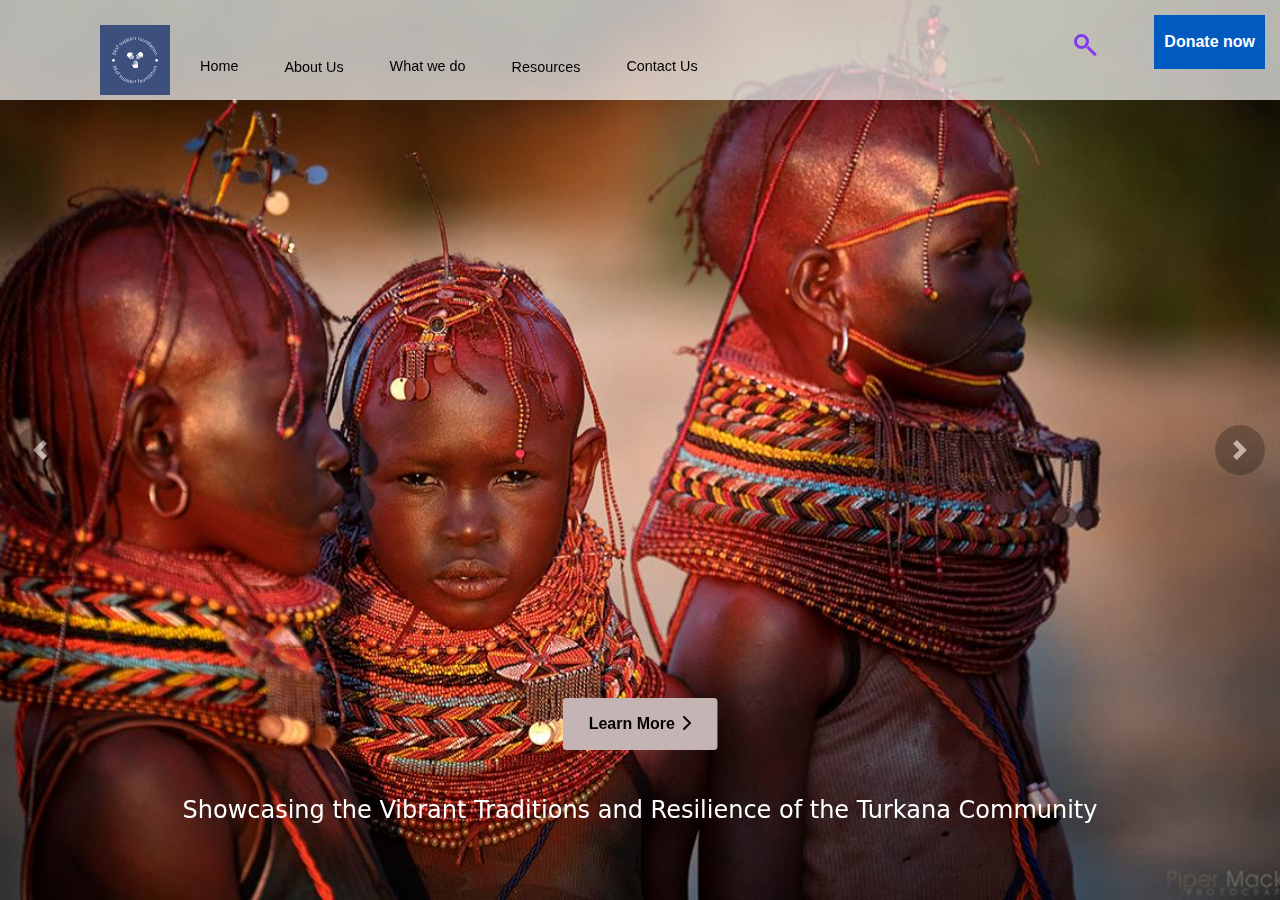
==== index.html @ 8c0dd08d "initial commit" ====
<!DOCTYPE html>
<html lang="en">
<head>
  <meta charset="UTF-8">
  <meta name="viewport" content="width=device-width, initial-scale=1.0">
  <title>Document</title>
  
  <script src="https://code.jquery.com/jquery-3.6.0.min.js"></script>
  <link rel="stylesheet" href="https://cdnjs.cloudflare.com/ajax/libs/font-awesome/6.0.0-beta3/css/all.min.css">
  <link rel="preconnect" href="https://fonts.googleapis.com">
  <link rel="preconnect" href="https://fonts.gstatic.com" crossorigin>
  <link href="https://fonts.googleapis.com/css2?family=Raleway:ital,wght@0,100..900;1,100..900&display=swap" rel="stylesheet">
  <link href="https://cdn.jsdelivr.net/npm/bootstrap@5.3.0/dist/css/bootstrap.min.css" rel="stylesheet">

  <link rel="stylesheet" href="https://maxcdn.bootstrapcdn.com/bootstrap/4.5.2/css/bootstrap.min.css">
  <link href="style.css" rel="stylesheet">
</head>
<body>
  <div class="page-wrapper"> 
     <nav class="navbar">   
      
        <img src="images/logo-color.svg" alt="Company Logo">
          
       <div class="menu-toggle" id="mobile-menu">
         <span class="bar"></span>
         <span class="bar"></span>
         <span class="bar"></span>  
       </div>
       <form class="search-form" >
        <div class="search">
          <div class="icon"></div>
          <div class="input">
            <input type="text" placeholder="Search..." id="mysearch">
          </div>
          <span class="clear" id="close-search">x</span>
        </div>
      </form>
       <div class="donate-button">
        <a href="#" class="donate-link">Donate now</a>
      </div>
      
       <ul class="nav">
         <li class="nav-item custom-margin"><a href="#">Home</a></li>
          <li class="nav-item dropdown">
            <a class="nav-link custom-toggle" href="#" id="dropdownMenuLink" role="button" data-toggle="dropdown" aria-haspopup="true" aria-expanded="false">
            About Us 
            </a>
            <i class="fa-solid fa-plus toggle-icon"></i>

           <div class="dropdown-menu" aria-labelledby="dropdownMenuLink">
             <a class="dropdown-item" href="#">History</a>
             <a class="dropdown-item" href="#">Who we are</a>
             <a class="dropdown-item" href="#">Our Team</a>
           </div>
         </li> 
         <li class="nav-item custom-margin"><a href="#">What we do</a></li>
       
         <li class="nav-item dropdown">
          <a class="nav-link custom-toggle " href="#" id="dropdownMenuLink" role="button" data-toggle="dropdown" aria-haspopup="true" aria-expanded="false">
          Resources
          </a>          
          <i class="fa-solid fa-plus toggle-icon"></i>

         <div class="dropdown-menu custom-dropdown-menu" aria-labelledby="dropdownMenuLink">
           <a class="dropdown-item" href="#">Reports</a>
         </div>
          </li>
        <li class="nav-item custom-margin"><a href="#">Contact Us </a></li>
       </ul>
       
      </nav>
     <section class="home-section">
      <div id="heroCarousel" class="carousel slide" data-bs-ride="carousel">
        <div class="carousel-inner">
          <div class="carousel-item active item1">
            <a href="#your-link" class="btn btn-primary custom-button ">Learn More<i class="fa-solid fa-chevron-right"></i></a>

            <div class="carousel-caption d-flex h-100 align-items-center justify-content-center">
              <div>
                <h1>Showcasing the Vibrant Traditions and Resilience of the Turkana Community</h1>
              </div>
            </div>
          </div>
          <div class="carousel-item item2" style="background-image: url('images/Kenya_Turkana_Maternal-Health_John-Rae_2017_87A3461.jpg');">
            <a href="#your-link" class="btn btn-primary custom-button ">Learn More <i class="fa-solid fa-chevron-right"></i></a>

            <div class="carousel-caption d-flex h-100 align-items-center justify-content-center">
              <div>
                <h1>Providing care and support to uplift mothers and children.</h1>
                
              </div>
            </div>
          </div>
          <div class="carousel-item item3" style="background-image: url('images/Namoruputh\ 1.jpg.jpg');">
            <a href="#your-link" class="btn btn-primary custom-button ">Learn more <i class="fa-solid fa-chevron-right"></i></a>

            <div class="carousel-caption d-flex h-100 align-items-center justify-content-center">
              <div>
                <h1>Empowering young girls to reach their full potential through education and support.</h1>
                
              </div>
            </div>
          </div>
          <div class="carousel-item item4">
            <div class="carousel-caption  custom-caption">
                <h1>Embracing Unity: Spreading Love to Marginalized Communities</h1>
                <p>Discover the challenges faced by the Turkana community,<br> a nomadic people living in the harsh desert of northern Kenya. Learn how you can contribute to their well-being through our platform. By supporting our initiatives, you're helping to build a brighter future for marginalized communities. Join us in spreading love and hope.</p>
                <div class="caption-buttons">
                  <a href="#your-link" class="btn btn-primary custom-button1 ">Our Organization <i class="fa-solid fa-chevron-right"></i></a>
                 
                  <a href="#your-link" class="btn btn-primary custom-button2 ">Learn More<i class="fa-solid fa-chevron-right"></i></a>


                </div>            
              </div>
          </div>
          <!-- Add more carousel items as needed -->
        </div>
        
        <!-- Optional: Carousel controls -->
        <button class="carousel-control-prev" type="button" data-bs-target="#heroCarousel" data-bs-slide="prev">
          <span class="carousel-control-prev-icon" aria-hidden="true"></span>
          <span class="visually-hidden">Previous</span>
        </button>
        <button class="carousel-control-next" type="button" data-bs-target="#heroCarousel" data-bs-slide="next">
          <span class="carousel-control-next-icon" aria-hidden="true"></span>
          <span class="visually-hidden">Next</span>
        </button>
      </div>
      
       </section>
     <section class="features">
       
     </section>
   </div>
   <script src="script.js"></script>
   <script src="https://code.jquery.com/jquery-3.5.1.slim.min.js"></script>
<script src="https://cdn.jsdelivr.net/npm/@popperjs/core@2.10.2/dist/umd/popper.min.js"></script>
<script src="https://maxcdn.bootstrapcdn.com/bootstrap/4.5.2/js/bootstrap.min.js"></script>
<script src="https://cdn.jsdelivr.net/npm/bootstrap@5.3.0/dist/js/bootstrap.bundle.min.js"></script>


</body>
</html>
---- style.css ----
* {
    margin: 0;
    padding: 0;
    box-sizing: border-box;
    font-family: 'Lato', 'Arial', sans-serif;
  }
  body{
    background-color: #a2a1a1;
    overflow: hidden;
  }
  
  /* HEADINGS */
  
  
  
  
  /* BASIC SETUP */
  
  .page-wrapper {
    width: 100%;
    height: auto;
  }
  /*
  .nav-wrapper {
    width: 100%;
    position: fixed; 
    position: sticky;
    top: 0;
    z-index: 1000;
    box-shadow: 0 2px 5px rgba(0, 0, 0, 0.1); 
    background-color: rgb(190, 7, 7);
  }
*/

  
  
  .navbar {
    display: flex;
  align-items: center;
  justify-content: space-between; /* Space out items within the navbar */
  padding: 25px 20px; /* Add padding around the navbar */
  background-color: rgba(255, 255, 255, 0.692);
  position: fixed;
  top: 0;
  left: 0;
  width: 100%;
  height: 100px;
  z-index: 1000;/* Include padding in height calculation */
  }

  .navbar img {
    height: 90px;
    width: auto;
    margin-right: 15px;
    margin-left: 80px;
    padding-bottom: 20px;
  }
  .navbar img:hover {
    cursor: pointer;
  }
  
.navbar ul {
    list-style: none;
    display: flex; /* Horizontal alignment for navigation items */
  margin: 0;
  padding: 0;
  flex: 1; /* Take up remaining space */
  justify-content: flex-start; 
    
 }
 .nav-item {
  padding: 15px;
}
  .nav-item a {
    color: #000;
    font-size: 0.9rem;
    font-weight: 400;
    text-decoration: none;
    transition: color 0.3s ease-out;
    font-family: "Ubuntu", sans-serif;
    font-weight: 500;
    font-style: normal;
  }
  .dropdown {
    padding-top: 10px;
  }
  
  
  .donate-button {
    position: fixed;
  }
  .donate-button, .donate-link {
    display: inline-block;
    cursor: pointer;
    color: #ffffff;
    text-decoration: none; 
    padding: 15px 10px;
    background-color: #005ac0;
    font-weight: bold;
    transition: background-color 0.3s ease;
    position: fixed; /* Use fixed to keep it in view */
    top: 15px; /* Adjust top as needed */
    right: 15px; /* Position the button to the left of the menu toggle */
    z-index: 1001;
  }
  .donate-button:hover {
    cursor: pointer;
  }
  .donate-link:hover {
    background-color: #003789; 
    cursor: pointer;
    color: #ffffff;
    text-decoration: none;
  }
 
   
  /* SEARCH FUNCTION */
  
  .search-form {
    position: fixed;
    top: 15px;
    right: 150px;
    z-index: 1001;
    display: flex;
    align-items: center;
    transition: right 0.5s ease, width 0.5s ease, background-color 0.5s ease; /* Add transition for smooth effect */

  }
  .search {
    width: 60px;
    height: 50px;
    transform: 0.5s;
    background-color: rgba(255, 255, 255, 0) !important; 
    overflow: hidden;
    position: relative;
    border-radius: 5px;
    box-shadow: 0 0 0 0 5px #7532d4;
    transition: width 0.5s ease, background-color 0.5s ease, height 0.5s ease, right 0.5s ease; /* Add transitions */

  }
  
  .search.active {
    width: 400px;
    right: 200px;
    top: 92px;
    background-color: rgb(59, 7, 7) !important; 
    border: 1px solid #010102;
    height: 60px;
  }
  
  .search .icon {
    top: 10px;
    left: 0;
    width: 30px;
    height: 40px;
    display: flex;
    z-index: 1000;
    cursor: pointer;
    position: absolute;
    background-color: rgba(255, 255, 255, 0) !important; 
    border-radius: 60px;
    align-items: center;
    justify-content: center;
    
  }
  
  .search .icon:before {
    content: "";
    width: 15px;
    height: 15px;
    position: absolute;
    border-radius: 50%;
    border: 3px solid #8338ec;
    transform: translate(-4px, -4px);
  }
  
  .search .icon:after {
    content: "";
    width: 3px;
    height: 12px;
    position: absolute;
    background: #8338ec;
    transform: translate(6px, 6px) rotate(315deg);
  }
  
  .search .input #mysearch {
    left: 60px;
    width: 100px;
    height: 60px;
    display: flex;
    position: relative;
    align-items: center;
    justify-content: center;
    background-color: rgb(59, 7, 7);
    color: #fdfdfd;
    

  }
  
  .search .input input {
    top: 0;
    width: 100%;
    height: 100%;
    border: none;
    outline: none;
    font-size: 15px;
    padding: 10px 0;
    position: absolute;
  }
  
  .clear {
    top: -60%;
    left: 340px;
    width: 60px;
    height: 60px;
    display: flex;
    color: #a00000;
    cursor: pointer;
    position: relative;
    align-items: center;
    justify-content: center;
    transform: translateY(-50%);
    font-size: 25px;
  }
  
  .dropdown-menu {
    display: block;
    position: absolute;
    top: 100%;
    left: 0;
    margin-top: 0.125rem;
    padding: 0.5rem 0;
    border: 0.5px solid rgba(55, 59, 79, 0.486);
    border-radius: 0.1rem;
    box-shadow: 0 0.125rem 0.25rem rgba(0, 0, 0, 0.075);
    z-index: 1000;
    background-color: rgba(255, 255, 255, 0.927); /* Adjust color and opacity as needed */
    opacity: 0;
    transform: scaleY(0); 
    transform-origin: top; 
    transition: opacity 0.3s ease, transform 0.3s ease;
  }
  
  .nav-item:hover .dropdown-menu {
    opacity: 1; /* Fully visible */
    transform: scaleY(1); /* Scale to full size */
  }
  



  /* Show the dropdown menu when hovering over the dropdown button */
  .dropdown:hover .dropdown-menu {
    display: block;
    
  }
  
  /* Optional: Style the dropdown menu items */
  
  
  /* Optional: Change the background color of items on hover */
  .dropdown-menu .dropdown-item:hover {
    color: #0763cd;
  }
  .navbar .nav-item .dropdown-toggle::after {
    content: none; /* Removes the arrow icon */
    display: none; /* Ensures the icon does not take up any space */
}
  
  /* MOBILE MENU & ANIMATION */
  
  .menu-toggle .bar{
    width: 25px;
    height: 3px;
    background-color: #110f0f;
    margin: 5px auto;
    -webkit-transition: all 0.3s ease-in-out;
    -o-transition: all 0.3s ease-in-out;
    transition: all 0.3s ease-in-out;
  }
  
  .menu-toggle {
    justify-self: end;
    margin-right: 25px;
    display: none;
  }
  
  .menu-toggle:hover{
    cursor: pointer;
  }


.mobile-nav {
  max-height: 1000px; /* Adjust according to your content's height */
}
  
  #mobile-menu.is-active .bar:nth-child(2){
    opacity: 0;
  }
  
  #mobile-menu.is-active .bar:nth-child(1){
    -webkit-transform: translateY(8px) rotate(45deg);
    -ms-transform: translateY(8px) rotate(45deg);
    -o-transform: translateY(8px) rotate(45deg);
    transform: translateY(8px) rotate(45deg);
  }
  
  #mobile-menu.is-active .bar:nth-child(3){
    -webkit-transform: translateY(-8px) rotate(-45deg);
    -ms-transform: translateY(-8px) rotate(-45deg);
    -o-transform: translateY(-8px) rotate(-45deg);
    transform: translateY(-8px) rotate(-45deg);
  }
  
/*home section */
.home-section {
  /* Ensure relative positioning for the background */
  height: 100vh; /* Full viewport height */
  background-size: cover; /* Cover the entire section */
  background-position: center; /* Center the background image */
  background-repeat: no-repeat; /* Prevent repeating the image */
  z-index: 0; 
}
  .carousel-item {
    height: 100vh; /* Full viewport height for each slide */
    background-size: cover;
    background-position: center;
    background-repeat: no-repeat;
    transition:  background-image 0s ease-in-out, opacity 0.5s ease-in-out; /* Change transition time and effect */
    opacity: 0;
  }
  .item1 {
    background-image: url('images/children.jpg');
  }
  .item2 {
    background-image: url('images/kenya-2018-classroom.jpg');
  }
  
  .item3 {
    background-image: url('images/Kenya_school_feeding.jpg');
  }
  .item4 {
    background-image: url('images/Kenya_school_feeding.jpg');
  }
  .carousel-item.active {
    opacity: 1;
    transition:  background-image 0s ease-in-out,opacity 0.2s ease-in-out;
  }
  .carousel-item-next, .carousel-item-prev, .carousel-item.active {
    display: block; /* Ensure slides are displayed during transitions */
  }
  .carousel-inner {
    transition: none; /* Disable transition on the inner container to prevent background flashes */
  }
  .carousel-caption {
    position: absolute;
    top:90%; /* Adjust this value to move the caption vertically */
    left:50%; /* Center horizontally */
    transform: translate(-50%, -50%); /* Center vertically using transform */
    z-index: 5; /* Ensure it appears above other elements */
    display: flex;
    justify-content: center;
    align-items: center;
    text-align: center;
    color: #fff; /* Ensure the text is readable */
    padding: 0 1rem; /* Add padding for better spacing */
    max-width: 100%; 
    width: 100%; /* Full width of its container */
  box-sizing: border-box;/* Limit width to prevent overflow */
  }
  .carousel-caption h1 {
    font-size: 1.5rem; /* Adjust font size as needed */
    font-family: "Moderustic", system-ui;
    font-optical-sizing: auto;
    font-weight: 300;
    font-style: normal; /* Make the text bold */
    margin: 0; /* Remove default margin */
    padding: 0 1rem; /* Add padding to prevent text from touching the edges */
    line-height: 1.2; /* Adjust line height for readability */
  }
  .custom-button {
    position: absolute;
    bottom: 150px; /* Adjust the distance from the bottom */
    left: 50%; /* Center horizontally */
    transform: translateX(-50%); /* Center the button */
    padding: 0.75rem 1.5rem; /* Adjust padding for better button size */
    font-size: 1rem; /* Adjust font size if needed */
    font-weight: bold; /* Make the text bold */
    border-radius: 0.25rem; /* Rounded corners for the button */
    background-color: #c5b4b4; /* Primary color of the button */
    color: #000000; /* Text color */
    border: 2px solid transparent; /* Remove border */
    text-align: center; /* Center align text inside the button */
    transition: border-color 0.3s ease, background-color 0.3s ease;
    z-index: 10;/* Smooth transition effects */
  }
  
  .custom-button:hover {
    cursor: pointer ;
    border-color: #070e15;
  background-color: #d4d4d4c3;/* Darker shade for hover effect */
   /* Slightly enlarge the button on hover */
  }
  
  .custom-button i {
    margin-left: 0.4rem; /* Space between text and icon */
    font-size: 1rem; /* Adjust icon size */
  }
  
  /* Carousel Controls */
  .carousel-control-prev, .carousel-control-next {
    position: absolute;
    top: 50%;
    transform: translateY(-50%);
    width: 50px;
    height: 50px;
    background-color: rgba(0, 0, 0, 0.5);
    border-radius: 50%;
    z-index: 10; 
    
  }
  
  .carousel-control-prev {
    left: 15px;
  }
  
  .carousel-control-next {
    right: 15px;
  }
  
  /* Control Icons */
  .carousel-control-prev-icon, .carousel-control-next-icon {
    width: 20px;
    height: 20px;
    background-size: 100%, 100%;
  }

  .carousel-item.item4 {
    background-color: #ffffff; /* Set the background color to white */
    background-image: none; /* Remove any background image */
    background-size: cover; /* Ensure the background covers the entire item */
    background-position: center; /* Center the background */
    background-repeat: no-repeat; 
    height: 100vh; /* Ensure it takes up the full viewport height */
    position: relative;
  /* Prevent repeating the background image */
  }
  .custom-caption {
    position: absolute; /* Absolute positioning to place it at the top */
    top: 350px; /* Align the caption at the top */
    left: 600px; /* Stretch across the full width */
    width: 100%; /* Ensure it takes up the full width of the carousel item */
    height: 100%; /* Ensure it takes up the full height of the carousel item */
    display: flex;
    flex-direction: column;
    justify-content: flex-start; 
    text-align: left;/* Align the content to the top */
     /* Center text */
    padding: 20px; /* Optional padding */
    box-sizing: border-box;//* Optional: Add padding to the top if needed */
}

.custom-caption h1 {
    font-size: 40px;
    color: #000000; /* Adjust the color as needed */
      /* Adjust text color to ensure good contrast */
    
    margin: 0; /* Remove default margin */
    /* Optional: Adjust the position within the caption */
    padding: 0 100px; 
    padding-right: 300px;/* Add horizontal padding */
    /* Adjust the margin-top or margin-bottom as needed */
    margin-top: 35px; 
    font-family: "Arapey", serif;
  font-weight: 600;
  font-style: normal;
}
.custom-caption p {
  font-size: 15px;
  color: #000000; /* Adjust the color as needed */
    /* Adjust text color to ensure good contrast */
  margin: 0; /* Remove default margin */
  /* Optional: Adjust the position within the caption */
  padding: 0 100px; 
  padding-right: 300px;/* Add horizontal padding */
  /* Adjust the margin-top or margin-bottom as needed */
  margin-top: 30px; 
  font-family: "Alegreya Sans", sans-serif;
  font-weight: 400;
  font-style: normal;
}
.caption-buttons {
  position: absolute;
  top: 70%; /* Center vertically */
  left: 100px; /* Align to the leftmost side */
  transform: translateY(-50%); /* Center vertically relative to the container */
  display: flex; /* Display the buttons horizontally */
  justify-content: flex-start; /* Align buttons to the left */
  padding: 40px; /* Space between buttons */
}

.custom-button1 {
  background-color: #787d78; /* First button color */
  color: #fff;
  padding: 10px 20px;
  border: none;
  border-radius: 4px;
  margin-right: 20px; /* Space between buttons */
  text-decoration: none;
}

.custom-button2 {
  background-color: #2b2c2b; /* Second button color */
  color: #fff;
  padding: 10px 20px;
  border: none;
  border-radius: 4px;
  text-decoration: none;
}

.custom-button1:hover,
.custom-button2:hover {
  transform: scale(1.05); /* Enlarge on hover */
  cursor: pointer;
  background-color: #000000;
}

  /* KEYFRAME ANIMATIONS */
  
  @-webkit-keyframes gradbar {
      0% {
          background-position: 0% 50%
      }
      50% {
          background-position: 100% 50%
      }
      100% {
          background-position: 0% 50%
      }
  }
  
  @-moz-keyframes gradbar {
      0% {
          background-position: 0% 50%
      }
      50% {
          background-position: 100% 50%
      }
      100% {
          background-position: 0% 50%
      }
  }
  
  @keyframes gradbar {
      0% {
          background-position: 0% 50%
      }
      50% {
          background-position: 100% 50%
      }
      100% {
          background-position: 0% 50%
      }
  }
 
  /* Media Queries */
  
    /* Mobile Devices - Phones/Tablets */
  
  @media only screen and (max-width: 1000px) { 
    .navbar {
      padding: 30px 20px;
      height: 80px;
    }
    .nav-item {
      position: relative; /* Ensure that dropdown-menu is positioned relative to this item */
  }
    .nav{
        position: relative;
        display: flex;
        flex-direction: column;
        list-style: none;
        top: 0;
        right: 0;
        width: 100%;
        height: 100%;
        background-color: #7e171723;
        transform: translateX(100%); /* Initially off-screen to the right */
        transition: transform 0.3s ease; /* Smooth transition effect */
        overflow: hidden;
      }
      .navbar img {
                width: auto;
          height: 60px;
          width: auto;
          margin-right: 10px;
          margin-left: 0px;
          padding-bottom: 0px;
          padding-top: 0px;
          position: fixed;
      }
    .nav.mobile-nav {
        transform: translateX(0); 
        transition: transform 0.6s ease;/* Slides into view */
      }
    .navbar ul {
        display: flex;
        flex-direction: column;
        position: absolute; /* Absolute positioning within the nav */
        top: 80px; /* Align to the top of the nav */
        width: 40%; /* Full width of the nav container */
        height: 100vh; /* Full height of the nav container */
        background-color:  rgb(39, 40, 34);
        padding: 20px 0; /* Adjust padding to fit content */
        box-sizing: border-box; /* Include padding in height calculation */
        text-align: left;   
    }
    
    .navbar li {
      padding: 10x;
      border-bottom: 1px solid #372f2f;
    }
    
    .navbar li:first-child {
      margin-top: 0px;
    }
    
    .navbar li a {
      font-size: 13px;
      color: #fdfdfd;
      font-family: "Moderustic", sans-serif;
      font-optical-sizing: auto;
      font-weight: 100;
      font-style: normal;
    }
    .nav-item a {
      display: block;
      margin-left: 0px;
    }
    .menu-toggle {
    position: fixed;
    top: 20px; /* Adjust as needed */
    right: 10px; /* Position at the top right */
    z-index: 1001;
    display: block;
   }  
   
    .menu-toggle, .bar {
      display: block;
      cursor: pointer;
      
    }
  
    .navbar.mobile-nav ul {
        transform: translateX(-100%); /* Slides into view */
      }
      .donate-button {
        position: fixed;
        top: 4px; 
        right: 80px; /* Position the button right next to the hamburger icon */
        z-index: 1001;
        background-color: #911515;
        display: block;
      }
      .donate-button, .donate-link {
        display: inline-block;
        cursor: pointer;
        color: #ffffff;
        text-decoration: none; 
        padding: 21px 13px;
        background-color: #005ac0;
        font-weight: bold;
        transition: background-color 0.3s ease;
        position: fixed; /* Use fixed to keep it in view */
        top: 5px; /* Adjust top as needed */
        right: 100px; /* Position the button to the left of the menu toggle */
        z-index: 1001;
      }  
      .search-form {
        position: fixed;
        top: 10px;
        right: 200px;
        z-index: 1001;
        display: flex;
        align-items: center;
      }  
      .search.active {
        width: 200px;
        top: 83px;
        position: fixed;
        left: 0px;
      }
      .clear {
        top: -60%;
        left: 150px;
        font-size: 25px;
        display: flex;
        color: #a00000;
        cursor: pointer;
        position: relative;
        align-items: center;
        justify-content: center;
        transform: translateY(-50%);
      }
      .dropdown-menu {
        display: none;
        position: relative;
        top: 0;
        left: 0;
        margin-left: 0px;
        margin-top: 0; /* Remove top margin */
        padding-top: 0; /* Remove top padding */
        padding-bottom: 10px;
        background-color:  rgb(39, 40, 34);
        border: none;
        opacity: 0;
        transform: scaleY(1);
        transform-origin: top;
        transition: opacity 0.5s ease, transform 0.5s ease; /* Optional: remove box-shadow for mobile view */
        z-index: 1000; 
      }
  .dropdown-menu.dropdown-item a{
    font-size: 10px ; /* Adjusts text size */
    color: #fdfdfd ; /* Light text color for contrast */
    font-family: "Moderustic", sans-serif ; /* Font family */
    font-weight: 10 ; /* Light font weight */
    font-style: normal ; /* Normal font style */
    text-decoration: none ;
  }
  .dropdown-item:hover {
    text-decoration: none;
    background-color: rgb(39, 40, 34);
  }
    .dropdown-menu.show {
      display: block; /* Show when .show class is added */
      opacity: 1;
      transform: scaleY(1); 
      /* Scale to full size */
  }
    .toggle-icon {
      position: absolute; /* Use absolute positioning */
      top: 20px; /* Adjust top position */
      right: 35px;
      margin-left:80px; /* Space between text and icon */
      transition: transform 0.3s ease; 
      color: #fdfdfd;
      /* Smooth icon transition */
  }
  .nav-item .toggle-icon {
    z-index: 1001; /* Keep it above other elements */
}
  .toggle-icon:hover {
    color: #ffffff;
    cursor: pointer;
  }
  .custom-margin {
    margin-left: 15px;
  }

  /*home sectiom*/

  .carousel-caption h1{
    font-size: 1.1rem;
  }
  .custom-button {
    /* Center the button */
    padding: 0.75rem 1.5rem; /* Adjust padding for better button size */
    font-size: 0.75rem; /* Adjust font size if needed */
    font-weight: bold; /* Make the text bold */
    border-radius: 0.25rem; /* Rounded corners for the button */
    background-color: #ffffffeb; /* Primary color of the button */
    color: #000000; /* Text color */
    border: 1px solid transparent; /* Remove border */
    
  }
  .carousel-item {
    height: 50vh; /* Set the height to 50% of the viewport height for mobile */
}
.carousel-item.item4 {
  height: 50vh;
}
.custom-caption {
  position: absolute; /* Absolute positioning to place it at the top */
  top: 250px; /* Align the caption at the top */
  left: 200px; /* Stretch across the full width */
  width: 100%; /* Ensure it takes up the full width of the carousel item */
  height: 100%; /* Ensure it takes up the full height of the carousel item */
  display: flex;
  flex-direction: column;
  justify-content: flex-start; 
  text-align: left;/* Align the content to the top */
   /* Center text */
  padding: 20px; /* Optional padding */
  box-sizing: border-box;//* Optional: Add padding to the top if needed */
}
.custom-caption h1 {
  font-size: 20px;
  color: #000000; /* Adjust the color as needed */
    /* Adjust text color to ensure good contrast */
  
  margin: 0; /* Remove default margin */
  /* Optional: Adjust the position within the caption */
  padding: 0 40px; 
  padding-right: 60px;/* Add horizontal padding */
  /* Adjust the margin-top or margin-bottom as needed */
  margin-top: 60px; 
  font-family: "Arapey", serif;
font-weight: 600;
font-style: normal;
}
.custom-caption p {
font-size: 10px;
color: #000000; /* Adjust the color as needed */
  /* Adjust text color to ensure good contrast */
margin: 0; /* Remove default margin */
/* Optional: Adjust the position within the caption */
padding: 0 40px; 
padding-right: 40px;/* Add horizontal padding */
/* Adjust the margin-top or margin-bottom as needed */
margin-top: 10px; 
font-family: "Alegreya Sans", sans-serif;
font-weight: 400;
font-style: normal;
}
.caption-buttons {
  position: absolute;
  top: 70%; /* Center vertically */
  left: 50px; /* Align to the leftmost side */
  transform: translateY(-50%); /* Center vertically relative to the container */
  display: flex; /* Display the buttons horizontally */
  justify-content: flex-start; /* Align buttons to the left */
  padding: 40px;
  padding: 0px; /* Space between buttons */
}  
.custom-button1 {
  background-color: #787d78; /* First button color */
  color: #fff;
  padding: 5px 5px;
  border: none;
  border-radius: 2px;
  margin-right: 10px; /* Space between buttons */
  text-decoration: none;
}

.custom-button2 {
  background-color: #2b2c2b; /* Second button color */
  color: #fff;
  padding: 5px 5px;
  border: none;
  border-radius: 2px;
  text-decoration: none;
}

.custom-button1:hover,
.custom-button2:hover {

  background-color: #000000;
}
  }
  @media only screen and (min-width: 1000px) {
    .toggle-icon {
      display: none;
     }
  }
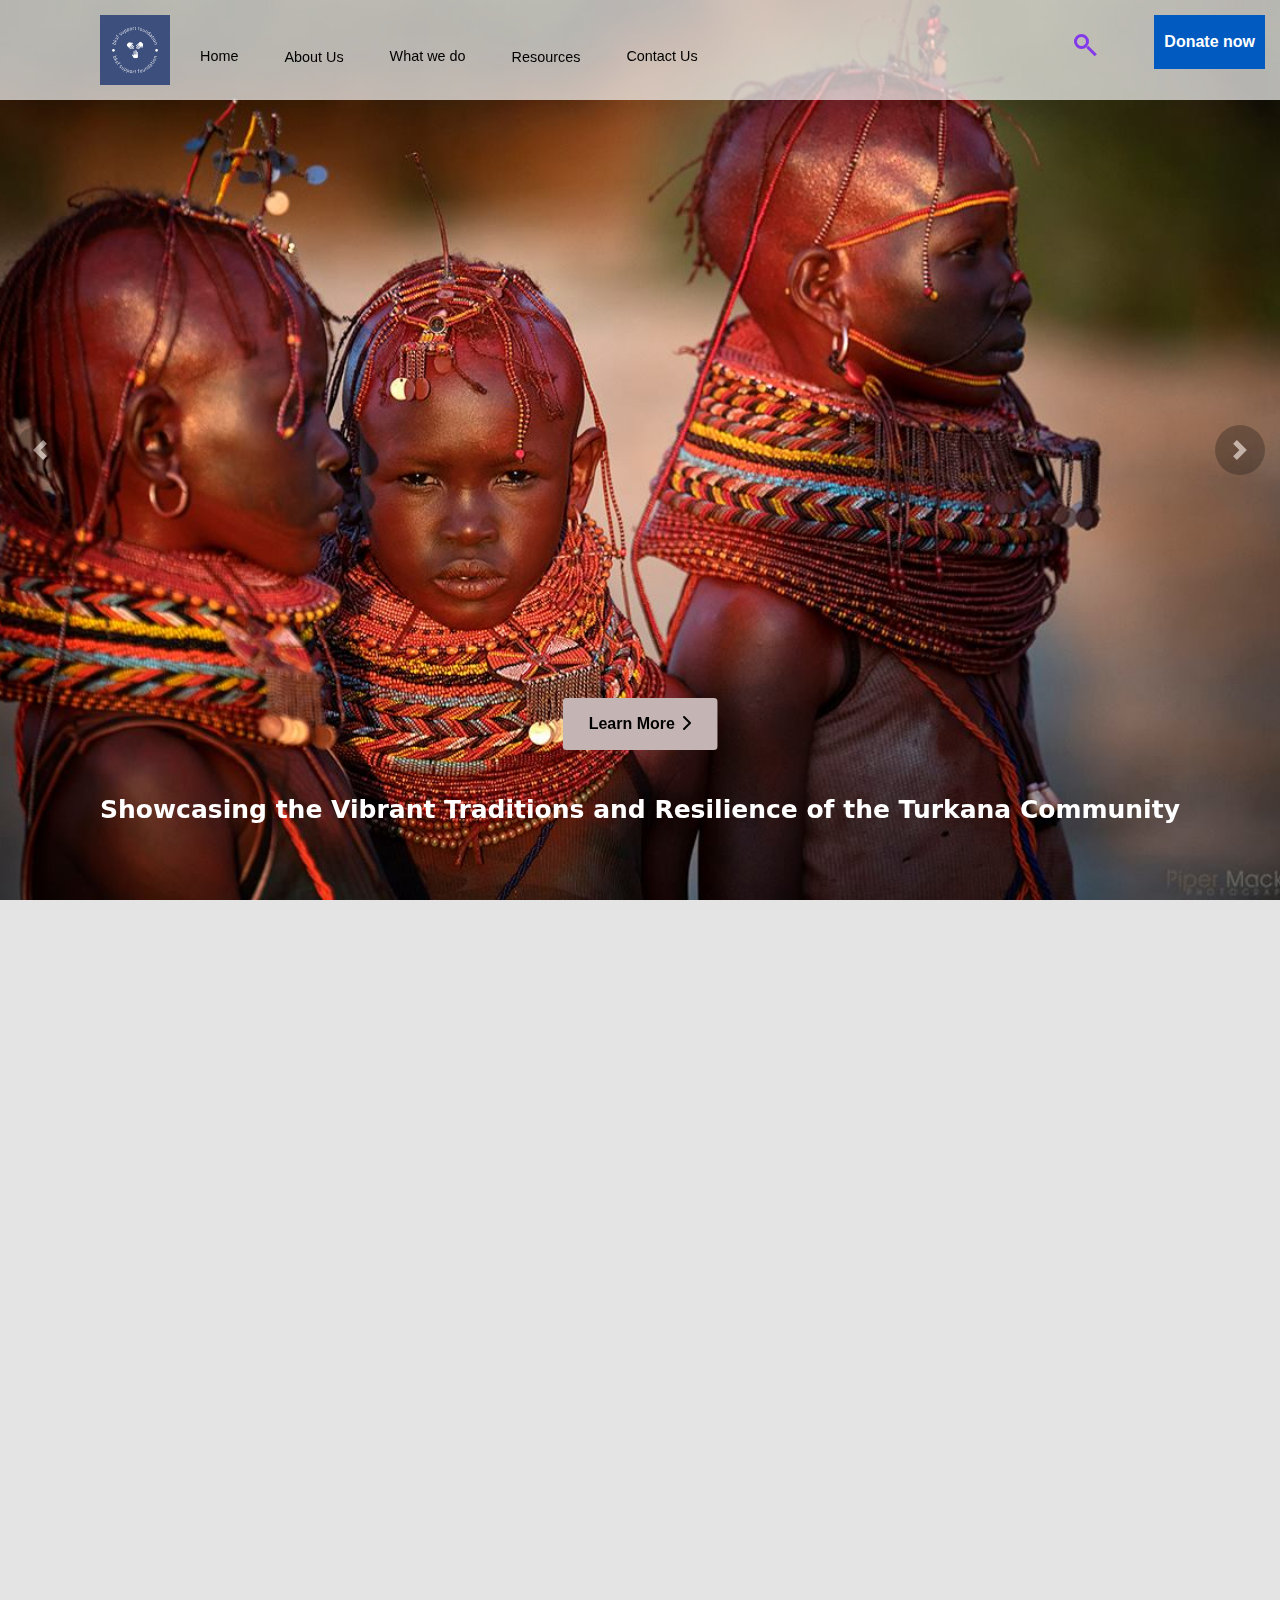
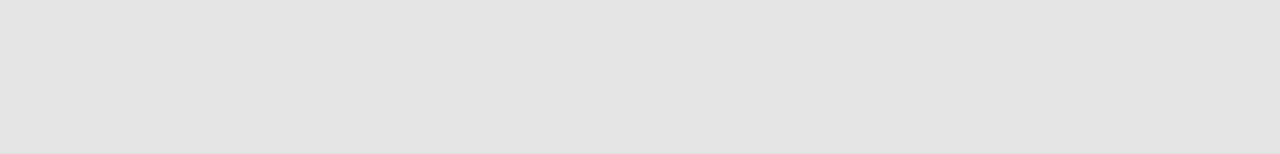
==== commit 5335b232: "abour us page" ====
--- a/index.html
+++ b/index.html
@@ -10,8 +10,7 @@
   <link rel="preconnect" href="https://fonts.googleapis.com">
   <link rel="preconnect" href="https://fonts.gstatic.com" crossorigin>
   <link href="https://fonts.googleapis.com/css2?family=Raleway:ital,wght@0,100..900;1,100..900&display=swap" rel="stylesheet">
-  <link href="https://cdn.jsdelivr.net/npm/bootstrap@5.3.0/dist/css/bootstrap.min.css" rel="stylesheet">
-
+  <link href="https://cdn.jsdelivr.net/npm/bootstrap@5.3.0/dist/css/bootstrap.min.css" rel="stylesheet">  
   <link rel="stylesheet" href="https://maxcdn.bootstrapcdn.com/bootstrap/4.5.2/css/bootstrap.min.css">
   <link href="style.css" rel="stylesheet">
 </head>
@@ -40,16 +39,15 @@
       </div>
       
        <ul class="nav">
-         <li class="nav-item custom-margin"><a href="#">Home</a></li>
+         <li class="nav-item custom-margin"><a href="index.html">Home</a></li>
           <li class="nav-item dropdown">
-            <a class="nav-link custom-toggle" href="#" id="dropdownMenuLink" role="button" data-toggle="dropdown" aria-haspopup="true" aria-expanded="false">
+            <a class="nav-link custom-toggle" href="" id="dropdownMenuLink" role="button" data-toggle="dropdown" aria-haspopup="true" aria-expanded="false">
             About Us 
             </a>
             <i class="fa-solid fa-plus toggle-icon"></i>
 
            <div class="dropdown-menu" aria-labelledby="dropdownMenuLink">
-             <a class="dropdown-item" href="#">History</a>
-             <a class="dropdown-item" href="#">Who we are</a>
+             <a class="dropdown-item" href="about.html">Who we are</a>
              <a class="dropdown-item" href="#">Our Team</a>
            </div>
          </li> 
@@ -101,14 +99,14 @@
               </div>
             </div>
           </div>
-          <div class="carousel-item item4">
+          <div class="carousel-item item4style="style = "background-image: url('images/image.png');">
             <div class="carousel-caption  custom-caption">
-                <h1>Embracing Unity: Spreading Love to Marginalized Communities</h1>
-                <p>Discover the challenges faced by the Turkana community,<br> a nomadic people living in the harsh desert of northern Kenya. Learn how you can contribute to their well-being through our platform. By supporting our initiatives, you're helping to build a brighter future for marginalized communities. Join us in spreading love and hope.</p>
+                <h1>Embracing Unity: Spreading Love to Turkana Community</h1>
+                <p>Our mission is to enhance social welfare, education, and health within the Turkana community, a resilient people living in the harsh desert of northern Kenya. Despite the challenges they face, including limited access to essential services, your support can make a significant difference. By contributing to our initiatives, you help pave the way for a brighter and healthier future. Join us in bringing hope and positive change to their lives.</p>
                 <div class="caption-buttons">
                   <a href="#your-link" class="btn btn-primary custom-button1 ">Our Organization <i class="fa-solid fa-chevron-right"></i></a>
                  
-                  <a href="#your-link" class="btn btn-primary custom-button2 ">Learn More<i class="fa-solid fa-chevron-right"></i></a>
+                  <a href="about.html" class="btn btn-primary custom-button2 ">Learn More  <i class="fa-solid fa-chevron-right"></i></a>
 
 
                 </div>            
@@ -129,7 +127,28 @@
       </div>
       
        </section>
-     <section class="features">
+     <section class="about">
+       <div class="left">
+        <h1>About The Foundation</h1>
+        <hr>
+        <p>Beyond Kaitese Support Foundation is committed to improving the lives of the Turkana community in Kenya. Our organization provides essential services and support, with a particular focus on education, healthcare, and social development.
+        </p>
+
+         <p>We uphold the values of transparency, accountability, and integrity in all our work. To ensure our initiatives are impactful, we have established a clear and structured approach to guide our activities and decision-making processes, ensuring that every action contributes to our mission.
+        </p>
+        <div class="about-buttons">
+          <a href="#your-link" class="btn btn-primary custom-button1 ">Donate now  <i class="fa-solid fa-chevron-right"></i></a>
+         
+          <a href="about.html" class="btn btn-primary custom-button2 ">About Us  <i class="fa-solid fa-chevron-right"></i></a>
+
+
+        </div>  
+
+       </div>
+       <div class="right">
+        <img src="images/turkanaculture.jpg">
+       </div>
+     <div class="clear"></div>
        
      </section>
    </div>
--- a/style.css
+++ b/style.css
@@ -4,10 +4,11 @@
     box-sizing: border-box;
     font-family: 'Lato', 'Arial', sans-serif;
   }
-  body{
-    background-color: #a2a1a1;
-    overflow: hidden;
-  }
+  html, body {
+    height: 100%; /* Ensure the body can grow with content */
+    overflow-y: auto;
+    background-color: #e4e4e4;
+}
   
   /* HEADINGS */
   
@@ -38,7 +39,7 @@
     display: flex;
   align-items: center;
   justify-content: space-between; /* Space out items within the navbar */
-  padding: 25px 20px; /* Add padding around the navbar */
+  padding: 15px 20px; /* Add padding around the navbar */
   background-color: rgba(255, 255, 255, 0.692);
   position: fixed;
   top: 0;
@@ -340,7 +341,7 @@
     background-image: url('images/Kenya_school_feeding.jpg');
   }
   .item4 {
-    background-image: url('images/Kenya_school_feeding.jpg');
+    background-image: url('images/image.png');
   }
   .carousel-item.active {
     opacity: 1;
@@ -369,14 +370,14 @@
   box-sizing: border-box;/* Limit width to prevent overflow */
   }
   .carousel-caption h1 {
-    font-size: 1.5rem; /* Adjust font size as needed */
+    font-size:25px; 
     font-family: "Moderustic", system-ui;
     font-optical-sizing: auto;
-    font-weight: 300;
-    font-style: normal; /* Make the text bold */
-    margin: 0; /* Remove default margin */
-    padding: 0 1rem; /* Add padding to prevent text from touching the edges */
-    line-height: 1.2; /* Adjust line height for readability */
+    font-weight: 600;
+    font-style: normal;  
+    margin: 0;  
+    padding: 0 1rem;    
+    line-height: 1.2;   
   }
   .custom-button {
     position: absolute;
@@ -462,14 +463,10 @@
 
 .custom-caption h1 {
     font-size: 40px;
-    color: #000000; /* Adjust the color as needed */
-      /* Adjust text color to ensure good contrast */
-    
-    margin: 0; /* Remove default margin */
-    /* Optional: Adjust the position within the caption */
+    color: #000000; 
+    margin: 0; 
     padding: 0 100px; 
-    padding-right: 300px;/* Add horizontal padding */
-    /* Adjust the margin-top or margin-bottom as needed */
+    padding-right: 300px; 
     margin-top: 35px; 
     font-family: "Arapey", serif;
   font-weight: 600;
@@ -477,16 +474,13 @@
 }
 .custom-caption p {
   font-size: 15px;
-  color: #000000; /* Adjust the color as needed */
-    /* Adjust text color to ensure good contrast */
-  margin: 0; /* Remove default margin */
-  /* Optional: Adjust the position within the caption */
+  color: #ffffff;  
+  margin: 0;  
   padding: 0 100px; 
-  padding-right: 300px;/* Add horizontal padding */
-  /* Adjust the margin-top or margin-bottom as needed */
+  padding-right: 300px;  
   margin-top: 30px; 
   font-family: "Alegreya Sans", sans-serif;
-  font-weight: 400;
+  font-weight: 600;
   font-style: normal;
 }
 .caption-buttons {
@@ -500,21 +494,20 @@
 }
 
 .custom-button1 {
-  background-color: #787d78; /* First button color */
+  background-color: #787d78;  
   color: #fff;
   padding: 10px 20px;
   border: none;
-  border-radius: 4px;
-  margin-right: 20px; /* Space between buttons */
+  border-radius: 1px;
+  margin-right: 20px;  
   text-decoration: none;
 }
 
 .custom-button2 {
-  background-color: #2b2c2b; /* Second button color */
+  background-color: #2b2c2b;  
   color: #fff;
   padding: 10px 20px;
   border: none;
-  border-radius: 4px;
   text-decoration: none;
 }
 
@@ -525,6 +518,178 @@
   background-color: #000000;
 }
 
+/* About us section */
+.page-wrapper-about {
+  background-color: #ffffff;
+}
+ .about-us-section {
+    background-color: #ffffff;   
+    padding: 160px 20px;  
+    border-radius: 8px;  
+    max-width: 900px;  
+    margin: 0 auto;  
+}
+
+.about-us-section h2 {
+   font-family: "EB Garamond", serif;
+   font-optical-sizing: auto;
+   font-weight: 500;
+   font-style: normal;
+    color: #000000;  
+    font-size: 43px;  
+    margin-bottom: 20px; 
+}
+
+.about-us-section p {
+  font-family: "Noto Serif", serif;
+  font-optical-sizing: auto;
+  font-weight: 400;
+  font-style: normal;
+  font-variation-settings:"wdth" 400;
+    color: #000000; 
+    font-size: 18px;  
+    line-height: 1.6;   
+    margin-bottom: 40px;  
+}
+.italic{
+  font-family: "Noto Serif", serif;
+  font-optical-sizing: auto;
+  font-weight: 400;
+  font-style: italic;
+}
+.about-us-section strong {
+   font-family: "Noto Serif", serif;
+   font-optical-sizing: auto;
+   font-weight: 400;
+   font-style: normal;
+   font-variation-settings:"wdth" 400;
+   color: #000000; 
+   font-size: 20px;  
+   line-height: 1.6;   
+   margin-bottom: 20px;  
+   font-weight: bold; /* Ensure text is bold */
+   padding: 2px 6px; /* Add some padding around the text */
+   border-radius: 4px; /* Slightly rounded corners */
+}
+.about-us-section ul {
+    list-style-type: disc; /* Bullet points */
+    margin-left: 20px; /* Indentation for the list */
+    color: #555; /* Same text color as paragraphs */
+}
+
+.about-us-section ul li {
+  font-family: "Noto Serif", serif;
+  font-optical-sizing: auto;
+  font-weight: 400;
+  font-style: normal;
+  font-variation-settings:"wdth" 400;
+  color: #000000; 
+  font-size: 18px;  /* Match font size of paragraph& */
+}
+.mission-content {
+  display: flex;
+  align-items: center;
+  justify-content: space-between; /* Ensures space between text and image */
+  flex-wrap: wrap; /* Allows for responsive design */
+}
+
+.mission-text {
+  flex: 1;
+  padding-right: 40px; /* Space between text and image */
+}
+
+.mission-image {
+  flex: 1;
+  max-width: 50%; /* Adjust size if needed */
+}
+
+.mission-image img {
+  width: 80%;
+  height: auto;
+  border-radius: 0px; /* Optional: adds rounded corners */
+}
+.goals-section h2 {
+  margin-bottom: 20px;
+}
+.goals-section ul {
+  list-style-type: none; /* Removes default bullet points */
+  padding: 0;
+}
+
+.goals-section li {
+  display: flex;
+  align-items: center;
+  gap: 20px; /* Space between image and text */
+  margin-bottom: 60px; /* Space between list items */
+  line-height: 1.6; /* Improve readability */
+}
+.goals-section li p{
+  margin-bottom: 0px;
+}
+.goals-section img {
+  width: 100%; /* Adjust size as needed */
+  height: 200px;
+  }
+  
+  /*About us home section*/
+  .about{
+    padding:10% 0;
+    width:100%;
+    height:auto;
+    background-color:#ffffff;
+ }
+ .about .left{
+  padding:2% 0;
+  float:left;
+  width:50%;
+  display:inline-block;
+}
+.about .right{
+  width:50%;
+  display:inline-block;
+  padding: 70px 0px;
+}
+.about .right img{
+  width:100%;
+   
+  border-radius: 5px; 
+ }
+.about .left h1{
+  font-family: "EB Garamond", serif;
+  font-optical-sizing: auto;
+  font-weight: 500;
+  font-style: normal;
+   color: #000000;  
+   font-size: 43px;  
+   margin-bottom: 20px; 
+  text-align:center;
+  margin:0 0 10px 0;
+}
+.about .left hr{
+  width:55%;
+  border-top:2px solid #000000;
+  border-bottom:none;
+  margin: 10px auto;
+}
+.about .left p{
+  font-family: "Noto Serif", serif;
+  font-optical-sizing: auto;
+  font-weight: 400;
+  font-style: normal;
+  font-variation-settings:"wdth" 400;
+    color: #000000; 
+    font-size: 18px;  
+    line-height: 1.6;  
+  margin:40px auto;
+  width:80%
+}
+.clear{
+  clear: both;			
+}
+.about-buttons {
+  padding-left: 60px;
+}
+  
   /* KEYFRAME ANIMATIONS */
   
   @-webkit-keyframes gradbar {
@@ -598,6 +763,7 @@
           padding-bottom: 0px;
           padding-top: 0px;
           position: fixed;
+          top: 10px;
       }
     .nav.mobile-nav {
         transform: translateX(0); 
@@ -758,7 +924,9 @@
   }
 
   /*home sectiom*/
-
+.home-section {
+  height: 60vh;
+}
   .carousel-caption h1{
     font-size: 1.1rem;
   }
@@ -774,10 +942,10 @@
     
   }
   .carousel-item {
-    height: 50vh; /* Set the height to 50% of the viewport height for mobile */
+    height: 60vh; /* Set the height to 50% of the viewport height for mobile */
 }
 .carousel-item.item4 {
-  height: 50vh;
+  height: 60vh;
 }
 .custom-caption {
   position: absolute; /* Absolute positioning to place it at the top */
@@ -795,32 +963,17 @@
 }
 .custom-caption h1 {
   font-size: 20px;
-  color: #000000; /* Adjust the color as needed */
-    /* Adjust text color to ensure good contrast */
-  
-  margin: 0; /* Remove default margin */
-  /* Optional: Adjust the position within the caption */
-  padding: 0 40px; 
-  padding-right: 60px;/* Add horizontal padding */
-  /* Adjust the margin-top or margin-bottom as needed */
-  margin-top: 60px; 
+  color: #000000;  
+  margin: 0;   
+  padding: 0 30px; 
+  padding-right: 60px;  
+  margin-top: 120px; 
   font-family: "Arapey", serif;
 font-weight: 600;
 font-style: normal;
 }
 .custom-caption p {
-font-size: 10px;
-color: #000000; /* Adjust the color as needed */
-  /* Adjust text color to ensure good contrast */
-margin: 0; /* Remove default margin */
-/* Optional: Adjust the position within the caption */
-padding: 0 40px; 
-padding-right: 40px;/* Add horizontal padding */
-/* Adjust the margin-top or margin-bottom as needed */
-margin-top: 10px; 
-font-family: "Alegreya Sans", sans-serif;
-font-weight: 400;
-font-style: normal;
+ display: none;
 }
 .caption-buttons {
   position: absolute;
@@ -835,7 +988,7 @@
 .custom-button1 {
   background-color: #787d78; /* First button color */
   color: #fff;
-  padding: 5px 5px;
+  padding: 10px 10px;
   border: none;
   border-radius: 2px;
   margin-right: 10px; /* Space between buttons */
@@ -845,9 +998,8 @@
 .custom-button2 {
   background-color: #2b2c2b; /* Second button color */
   color: #fff;
-  padding: 5px 5px;
+  padding: 10px 10px;
   border: none;
-  border-radius: 2px;
   text-decoration: none;
 }
 
@@ -855,6 +1007,59 @@
 .custom-button2:hover {
 
   background-color: #000000;
+}
+
+/* about us section*/
+.about-us-section {
+  padding: 80px 10px;  
+}
+
+.about-us-section h2 {
+  font-size: 28px;   
+}
+
+.about-us-section p {
+  font-size: 16px;  
+}
+
+.about-us-section strong {
+  font-size: 18px;   
+}
+
+.mission-content {
+  flex-direction: column; 
+  align-items: flex-start; 
+  margin-bottom: 10px;
+}
+
+.mission-text {
+  padding-right: 0;   
+  margin-bottom: 0px;  
+}
+.mission-text p{
+  margin-bottom: 10px;
+}
+
+.mission-image {
+  max-width: 100%; 
+  margin-bottom: 20px;
+}
+
+.goals-section li {
+  flex-direction: column;   
+  align-items: flex-start;  
+}
+
+.goals-section img {
+  height: 100%;  
+  width: 250px;  
+}
+.about .left{
+  width:100%; 
+}
+  .about .right{
+    padding: 40px 20px 0px 20px;
+  width:100%; 
 }
   }
   @media only screen and (min-width: 1000px) {
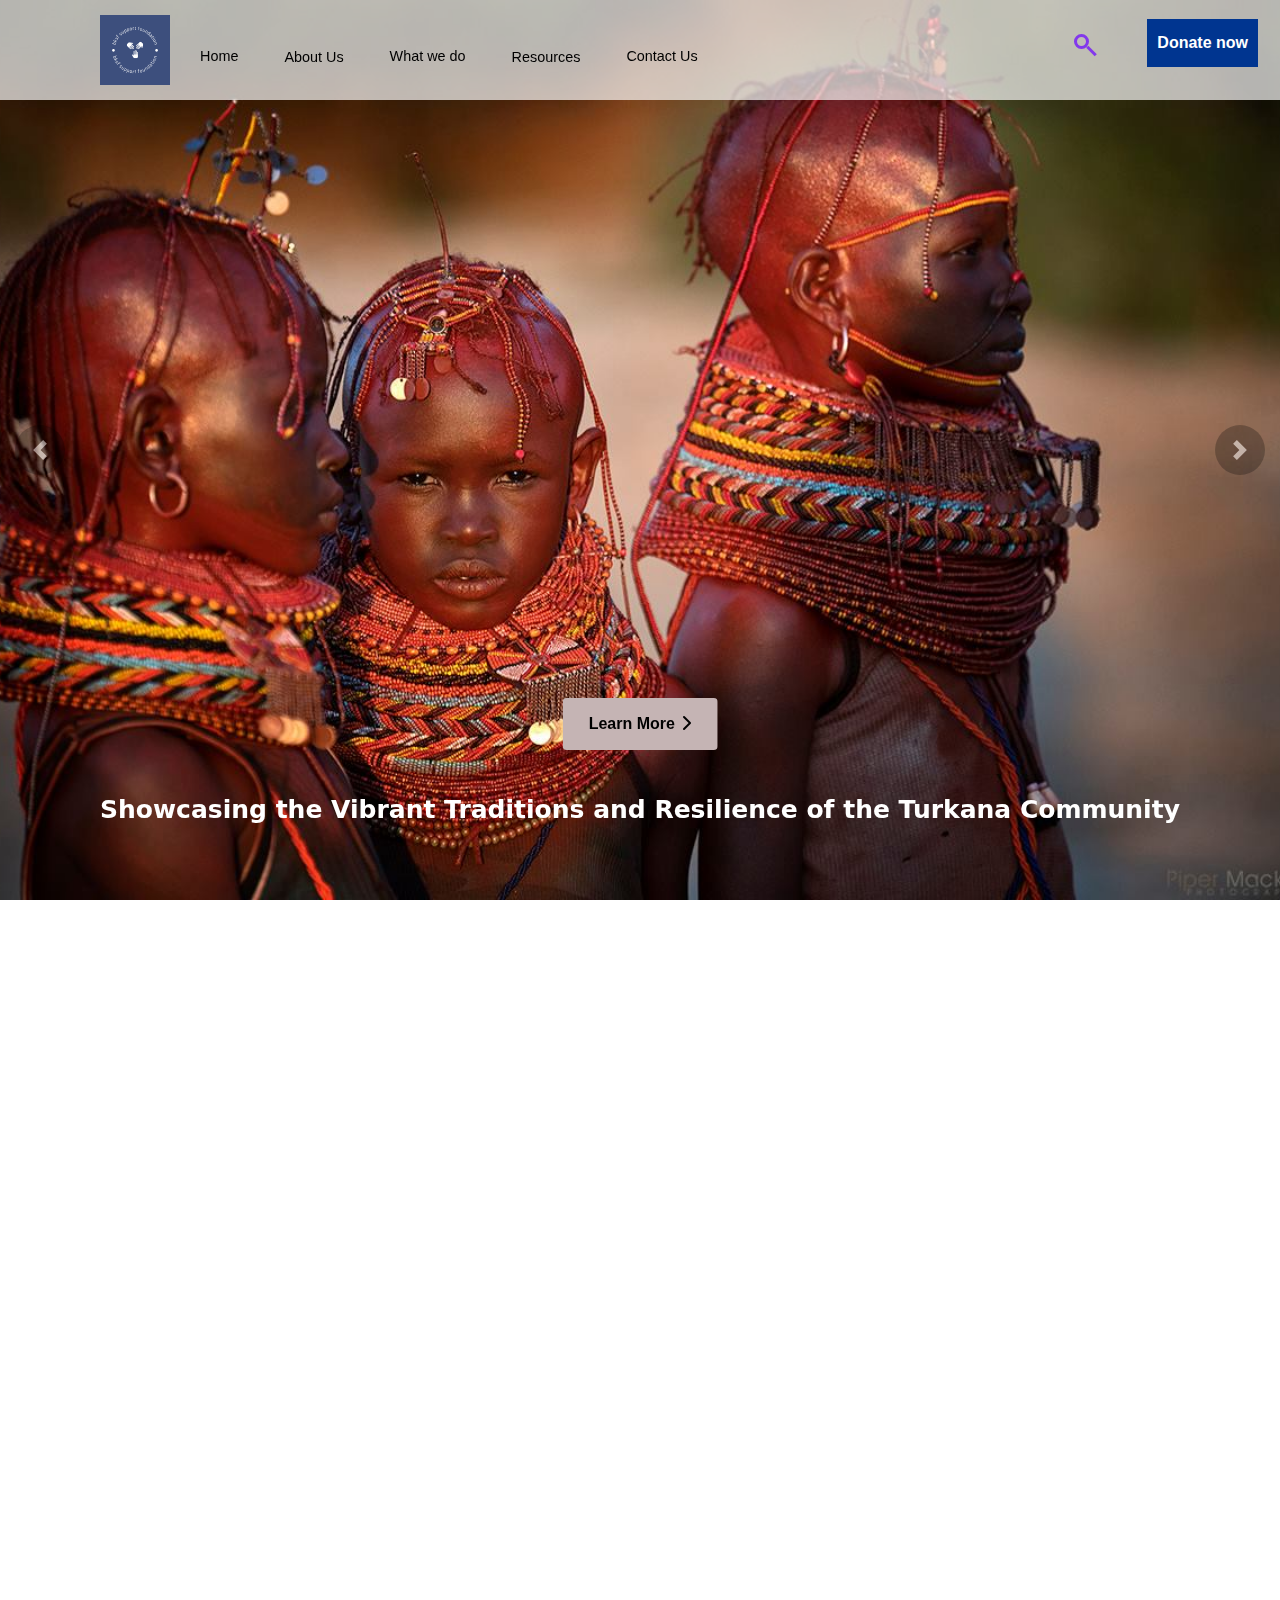
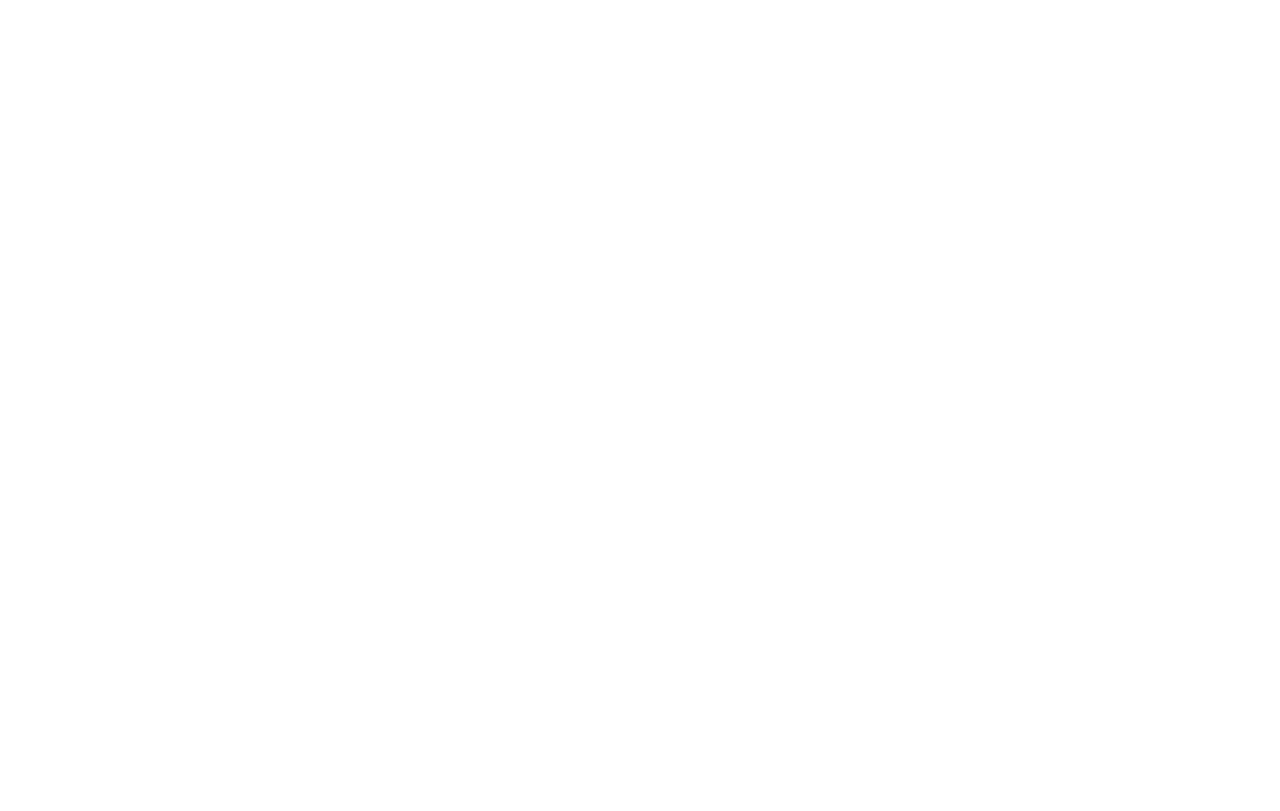
==== commit 24ed9cc2: "donate option" ====
--- a/index.html
+++ b/index.html
@@ -35,7 +35,7 @@
         </div>
       </form>
        <div class="donate-button">
-        <a href="#" class="donate-link">Donate now</a>
+        <a href="donate-now.html" class="donate-link">Donate now</a>
       </div>
       
        <ul class="nav">
@@ -63,7 +63,7 @@
            <a class="dropdown-item" href="#">Reports</a>
          </div>
           </li>
-        <li class="nav-item custom-margin"><a href="#">Contact Us </a></li>
+        <li class="nav-item custom-margin"><a href="contact.html">Contact Us </a></li>
        </ul>
        
       </nav>
@@ -100,7 +100,7 @@
             </div>
           </div>
           <div class="carousel-item item4style="style = "background-image: url('images/image.png');">
-            <div class="carousel-caption  custom-caption">
+            <div class="carousel-caption  custom-caption caption-custom">
                 <h1>Embracing Unity: Spreading Love to Turkana Community</h1>
                 <p>Our mission is to enhance social welfare, education, and health within the Turkana community, a resilient people living in the harsh desert of northern Kenya. Despite the challenges they face, including limited access to essential services, your support can make a significant difference. By contributing to our initiatives, you help pave the way for a brighter and healthier future. Join us in bringing hope and positive change to their lives.</p>
                 <div class="caption-buttons">
@@ -151,10 +151,101 @@
      <div class="clear"></div>
        
      </section>
+     <section class="target-numbers">
+      <div class="left">
+        <h1>Target Numbers</h1> 
+        <hr>
+        <p>We are committed to improving social welfare, healthcare, and education in the Turkana community. Our goals are to enhance lives by providing essential support and fostering development in these key areas.</p>
+       
+        <div class="target-item">
+        <div class="icon">
+          <!-- Replace with appropriate icons, for example from Font Awesome or another icon library -->
+          <i class="fa fa-graduation-cap"></i>
+        </div>
+        <div class="content">
+          <span class="count" data-target="500">0</span>
+          <h2>Girls to receive educational support.</h2>
+        </div>
+        </div>
+        <div class="target-item">
+        <div class="icon">
+          <i class="fa fa-hospital"></i>
+        </div>
+        <div class="content">
+          <span class="count" data-target="150">0</span>
+          <h2>Healthcare access to be improved.</h2>
+        </div>
+        </div>
+        <div class="target-item">
+        <div class="icon">
+          <i class="fa fa-home"></i>
+        </div>
+        <div class="content">
+          <span class="count" data-target="200">0</span>
+          <h2>Community centers to be built or renovated.</h2>
+        </div>
+        </div>
+        <div class="target-item">
+        <div class="icon">
+          <i class="fa fa-water"></i>
+        </div>
+        <div class="content">
+          <span class="count" data-target="100">0</span>
+          <h2>Clean water sources to be installed.</h2>
+        </div>
+        </div>
+      </div>
+      <div class="right">
+        <h1> Get in Touch</h1> 
+        <hr>
+         <div class="links">
+          <div class="icon">
+            <img src="images/instagram.png" alt="Instagram Icon" />
+          </div>
+          <div class="content">
+            <h2>Instagram.</h2>
+          </div>
+         </div>
+         <div class="links">
+          <div class="icon">
+            <img src="images/facebook.png" alt="Instagram Icon" />
+          </div>
+          <div class="content">
+            <h2>Facebook.</h2>
+          </div>
+         </div>
+         <div class="links">
+          <div class="icon">
+            <img src="images/twitter.png" alt="Instagram Icon" />
+          </div>
+          <div class="content">
+            <h2>Twitter</h2>
+          </div>
+         </div>
+         <div class="links">
+          <div class="icon">
+            <img src="images/youtube.png" alt="Instagram Icon" />
+          </div>
+          <div class="content">
+            <h2>Youtube.</h2>
+          </div>
+         </div>
+      </div>
+  </section>
+
+  <footer class="py-0 my-4">
+    <ul class="nav  border-top pb-0 mb-0">
+      <li class="nav-item"><a href="#" class="nav-link px-2 text-dark">Home</a></li>
+      <li class="nav-item"><a href="#" class="nav-link px-2 text-dark">What we do</a></li>
+      <li class="nav-item"><a href="#" class="nav-link px-2 text-dark">Policies</a></li>
+    </ul>
+    <p class="text-center text-dark">© 2024 Logel Foundation. All Rights Reserved.</p>
+  </footer>
+  
+ 
    </div>
    <script src="script.js"></script>
-   <script src="https://code.jquery.com/jquery-3.5.1.slim.min.js"></script>
-<script src="https://cdn.jsdelivr.net/npm/@popperjs/core@2.10.2/dist/umd/popper.min.js"></script>
+ <script src="https://cdn.jsdelivr.net/npm/@popperjs/core@2.10.2/dist/umd/popper.min.js"></script>
 <script src="https://maxcdn.bootstrapcdn.com/bootstrap/4.5.2/js/bootstrap.min.js"></script>
 <script src="https://cdn.jsdelivr.net/npm/bootstrap@5.3.0/dist/js/bootstrap.bundle.min.js"></script>
 
--- a/style.css
+++ b/style.css
@@ -7,7 +7,7 @@
   html, body {
     height: 100%; /* Ensure the body can grow with content */
     overflow-y: auto;
-    background-color: #e4e4e4;
+    background-color: #ffffff;
 }
   
   /* HEADINGS */
@@ -71,6 +71,7 @@
  }
  .nav-item {
   padding: 15px;
+  z-index: 1;
 }
   .nav-item a {
     color: #000;
@@ -95,13 +96,13 @@
     cursor: pointer;
     color: #ffffff;
     text-decoration: none; 
-    padding: 15px 10px;
-    background-color: #005ac0;
+    padding: 12px 10px;
+    background-color: #003590;
     font-weight: bold;
     transition: background-color 0.3s ease;
     position: fixed; /* Use fixed to keep it in view */
-    top: 15px; /* Adjust top as needed */
-    right: 15px; /* Position the button to the left of the menu toggle */
+    top: 19px; /* Adjust top as needed */
+    right: 22px; /* Position the button to the left of the menu toggle */
     z-index: 1001;
   }
   .donate-button:hover {
@@ -134,7 +135,6 @@
     background-color: rgba(255, 255, 255, 0) !important; 
     overflow: hidden;
     position: relative;
-    border-radius: 5px;
     box-shadow: 0 0 0 0 5px #7532d4;
     transition: width 0.5s ease, background-color 0.5s ease, height 0.5s ease, right 0.5s ease; /* Add transitions */
 
@@ -231,9 +231,7 @@
     left: 0;
     margin-top: 0.125rem;
     padding: 0.5rem 0;
-    border: 0.5px solid rgba(55, 59, 79, 0.486);
     border-radius: 0.1rem;
-    box-shadow: 0 0.125rem 0.25rem rgba(0, 0, 0, 0.075);
     z-index: 1000;
     background-color: rgba(255, 255, 255, 0.927); /* Adjust color and opacity as needed */
     opacity: 0;
@@ -636,7 +634,8 @@
     padding:10% 0;
     width:100%;
     height:auto;
-    background-color:#ffffff;
+    background-color:#ffffff00;
+    padding-bottom: 5px;
  }
  .about .left{
   padding:2% 0;
@@ -689,44 +688,185 @@
 .about-buttons {
   padding-left: 60px;
 }
-  
-  /* KEYFRAME ANIMATIONS */
-  
-  @-webkit-keyframes gradbar {
-      0% {
-          background-position: 0% 50%
-      }
-      50% {
-          background-position: 100% 50%
-      }
-      100% {
-          background-position: 0% 50%
-      }
-  }
-  
-  @-moz-keyframes gradbar {
-      0% {
-          background-position: 0% 50%
-      }
-      50% {
-          background-position: 100% 50%
-      }
-      100% {
-          background-position: 0% 50%
-      }
-  }
-  
-  @keyframes gradbar {
-      0% {
-          background-position: 0% 50%
-      }
-      50% {
-          background-position: 100% 50%
-      }
-      100% {
-          background-position: 0% 50%
-      }
-  }
+
+
+/* target number section*/
+.target-numbers {
+  padding:0% 0;
+  width:100%;
+  height:auto;
+  background-color:#ffffff;
+}
+.target-numbers .left{
+  padding:  6%;;
+  float:left;
+  width:50%;
+  display: flex;
+  flex-wrap: wrap;
+  justify-content: center;
+  gap: 10px;
+}
+.target-numbers .right{
+  width:50%;
+  display:inline-block;
+  padding: 130px 0px;
+  display: flex;
+  flex-wrap: wrap;
+  justify-content: center;
+  gap: 20px;
+}
+.links{
+  display: flex;
+  align-items: center;
+  justify-content: center;
+  margin: 35px 50px 35px 150px;
+  padding: 9px;
+  box-shadow: 0 4px 8px rgba(0, 0, 0, 0.1);
+  background-color: #ffffff;
+  width: 60%; /* Width of each card, adjusted for gap */
+  max-width: 500px; 
+  transition: background-color 0.3s, transform 0.3s, box-shadow 0.3s;
+}
+.links:hover {
+  background-color: #e0e0e0;
+  cursor: pointer;
+  transform: translateY(-5px);
+    box-shadow: 0 6px 12px rgba(0, 0, 0, 0.2);
+}
+.links .icon {
+  margin-right: auto; /* Push the icon to the leftmost position */
+}
+
+.icon img {
+  width: 40px;  /* Adjust size as needed */
+  height: 40px;  /* Adjust size as needed */
+ margin-right: auto;
+}
+.links .content {
+  display: flex;
+  align-items: center; /* Center content vertically */
+  justify-content: center; /* Center content horizontally */
+  flex: 1; /* Allow content to take up available space */
+}
+.target-item {
+  display: flex;
+  align-items: center;
+  justify-content: center;
+  margin: 9px auto;
+  padding: 9px;
+  background-color: #60575700;
+  width: calc(50% - 10px); /* Width of each card, adjusted for gap */
+  max-width: 500px; 
+}
+
+.target-numbers h1 {
+  font-family: "EB Garamond", serif;
+  font-optical-sizing: auto;
+  font-weight: 500;
+  font-style: normal;
+   color: #000000;  
+   font-size: 43px;  
+   margin-bottom: 20px; 
+  text-align:center;
+  margin:0 0 10px 0;
+}
+.target-item .icon {
+  font-size: 2rem;
+  color: #007bff;
+}
+
+
+.target-item .count {
+  font-family: "Kalnia Glaze", serif;
+  font-optical-sizing: auto;
+  font-weight: 600;
+  font-style: normal;
+  font-variation-settings: "wdth" 100;
+  color: #2b343e;
+  margin-bottom: 10px;
+  font-size: 30px;
+}
+.content h2 {
+  font-family: "Nunito", sans-serif;
+  font-optical-sizing: auto;
+  font-weight: 300;
+  font-style: normal;
+  color: #3c3838; 
+  font-size: 16px;  
+  line-height: 1.6;  
+}
+.target-item h2 {
+  font-family: "Nunito", sans-serif;
+  font-optical-sizing: auto;
+  font-weight: 300;
+  font-style: normal;
+  color: #3c3838; 
+  font-size: 13px;  
+  line-height: 1.6;  
+}
+.target-numbers p{
+  font-family: "Noto Serif", serif;
+  font-optical-sizing: auto;
+  font-weight: 400;
+  font-style: normal;
+  font-variation-settings:"wdth" 400;
+  color: #000000; 
+  font-size: 18px;  
+}
+.target-numbers hr {
+  width: 60%;
+  border-top:2px solid #000000;
+  border-bottom:none;
+  margin: 10px auto;
+}
+.target-item .icon i{
+  color: #d809dc;
+}
+.target-numbers .right h1{
+  margin-bottom: 10px;
+}
+.target-numbers .right hr{
+  margin: 10px auto;
+}
+ 
+  /* footer */
+  footer {
+    display: flex;
+    flex-direction: column; /* Arrange children in a column */
+    align-items: center;    /* Center horizontally */
+    justify-content: center; /* Center vertically */
+    text-align: center;     
+    width: 100%;
+    border-top: 1px solid #c0c0c0;
+    font-family: 'Arial', sans-serif; /* or 'Helvetica', 'Roboto' */
+    user-select: none; /* Prevent text selection */
+    -webkit-user-select: none; /* Safari */
+    -moz-user-select: none; /* Firefox */
+    -ms-user-select: none; /* IE10+/Edge */
+  }
+  footer .nav-item {
+    display: flex;
+    justify-content: center; 
+  }
+  footer .nav-link {
+    color: #ffffff00; /* Adjust text color for better visibility */
+    padding: 0.5rem 1rem; /* Adjust padding for nav links */
+  }
+  
+  footer .nav-link:hover {
+    color: #000; /* Change color on hover */
+  }
+  
+  footer p {
+    color: #4f4a4a;
+    margin: 0; /* Remove default margin for the footer text */
+  }
+  .target-numbers .right {
+    width:50%;
+    display:inline-block;
+    padding: 70px 0px;
+  }
+  
  
   /* Media Queries */
   
@@ -738,9 +878,11 @@
       height: 80px;
     }
     .nav-item {
-      position: relative; /* Ensure that dropdown-menu is positioned relative to this item */
-  }
-    .nav{
+      position: relative; 
+      z-index: 1;
+
+  }
+ .nav{
         position: relative;
         display: flex;
         flex-direction: column;
@@ -831,21 +973,20 @@
       .donate-button, .donate-link {
         display: inline-block;
         cursor: pointer;
-        color: #ffffff;
+        color: #fffefe;
         text-decoration: none; 
-        padding: 21px 13px;
-        background-color: #005ac0;
-        font-weight: bold;
+        padding: 7px 7px;
+        background-color: #003590;
         transition: background-color 0.3s ease;
-        position: fixed; /* Use fixed to keep it in view */
-        top: 5px; /* Adjust top as needed */
-        right: 100px; /* Position the button to the left of the menu toggle */
+        position: fixed;   
+        top: 19px;  
+        right: 70px;   
         z-index: 1001;
       }  
       .search-form {
         position: fixed;
         top: 10px;
-        right: 200px;
+        right: 152px;
         z-index: 1001;
         display: flex;
         align-items: center;
@@ -946,45 +1087,31 @@
 }
 .carousel-item.item4 {
   height: 60vh;
-}
-.custom-caption {
-  position: absolute; /* Absolute positioning to place it at the top */
-  top: 250px; /* Align the caption at the top */
-  left: 200px; /* Stretch across the full width */
-  width: 100%; /* Ensure it takes up the full width of the carousel item */
-  height: 100%; /* Ensure it takes up the full height of the carousel item */
-  display: flex;
-  flex-direction: column;
-  justify-content: flex-start; 
-  text-align: left;/* Align the content to the top */
-   /* Center text */
-  padding: 20px; /* Optional padding */
-  box-sizing: border-box;//* Optional: Add padding to the top if needed */
-}
-.custom-caption h1 {
-  font-size: 20px;
-  color: #000000;  
-  margin: 0;   
-  padding: 0 30px; 
-  padding-right: 60px;  
-  margin-top: 120px; 
-  font-family: "Arapey", serif;
-font-weight: 600;
-font-style: normal;
-}
-.custom-caption p {
- display: none;
-}
-.caption-buttons {
-  position: absolute;
-  top: 70%; /* Center vertically */
-  left: 50px; /* Align to the leftmost side */
-  transform: translateY(-50%); /* Center vertically relative to the container */
-  display: flex; /* Display the buttons horizontally */
-  justify-content: flex-start; /* Align buttons to the left */
-  padding: 40px;
-  padding: 0px; /* Space between buttons */
-}  
+  position: relative;
+}
+/* Base styles for .custom-caption */
+  .custom-caption {
+    top: 40%; /* Adjust top position */
+    left: 45%; /* Adjust left position */
+    width: 95%; /* Adjust width */
+    height: auto; /* Allow height to adjust */
+  }
+
+  .custom-caption h1 {
+    font-size: 1.5em; /* Smaller font size */
+    padding: 0 5%; /* Adjust padding */
+    margin-top: 1.5%; /* Adjust margin */
+  }
+
+  .custom-caption p {
+    display: none; /* Smaller font size */
+  }
+
+  .caption-buttons {
+    top: 90%; /* Adjust button position */
+    left: 15%; /* Align to the leftmost side */
+  }
+
 .custom-button1 {
   background-color: #787d78; /* First button color */
   color: #fff;
@@ -1061,9 +1188,119 @@
     padding: 40px 20px 0px 20px;
   width:100%; 
 }
+.about .left h1 {
+  font-size: 30px ;
+}
+.about .left p{
+  font-size: 15px;
+  margin: 25px 25px;
+}
+
+/* target numbers section*/
+.target-numbers {
+  padding: 30px 10px; 
+}
+.target-numbers .left{
+  width: 100%;
+}
+.target-numbers .left h1 {
+  font-size: 30px;
+}
+.target-numbers .left p {
+  font-size: 15px;
+  margin: 25px 25px;
+}
+.target-numbers .right{
+  padding: 10px 0px 0px 50px;
+  width:100%; 
+}
+.target-numbers .right h1 {
+  font-size: 30px;
+}
+footer {
+  display: flex;
+  flex-direction: column;  
+  align-items: center;     
+  justify-content: center;  
+  text-align: center;     
+  width: 100%;
+}
+footer .nav {
+  position: static;   
+  transform: none;   
+  flex-direction: row;   
+  background-color: transparent; 
+  transition: none;   
+  overflow: visible;  
+  list-style: none;  
+  padding: 0;
+  margin: 0 auto;
+  width: auto; 
+}
+.links{
+  margin: 35px 50px 35px 70px;
+}
+
   }
   @media only screen and (min-width: 1000px) {
     .toggle-icon {
       display: none;
      }
-  }+  }
+  @media (max-width: 568px) {
+    .custom-caption {
+      top: 45%; /* Adjust top position */
+      left: 45%; /* Adjust left position */
+      width: 95%; /* Adjust width */
+      height: auto; /* Allow height to adjust */
+    }
+  
+    .custom-caption h1 {
+      font-size: 1.5em; /* Smaller font size */
+      padding: 0 5%; /* Adjust padding */
+      margin-top: 1.5%; /* Adjust margin */
+    }
+  
+    .custom-caption p {
+      display: none; /* Smaller font size */
+    }
+  
+    .caption-buttons {
+      top: 90%; /* Adjust button position */
+      left: 15%; /* Align to the leftmost side */
+    }
+    
+  .custom-button1 {
+    background-color: #787d78; /* First button color */
+    color: #fff;
+    padding: 8px 8px;
+    border: none;
+    border-radius: 2px;
+    margin-right: 10px; /* Space between buttons */
+    text-decoration: none;
+  }
+  
+  .custom-button2 {
+    background-color: #2b2c2b; /* Second button color */
+    color: #fff;
+    padding: 8px 8px;
+    border: none;
+    text-decoration: none;
+  }
+  .custom-button1 i,
+  .custom-button2 i {
+    display: none;
+  }
+  /*target numbers section*/
+  .target-numbers .right .links{
+    margin: 20px 50px;
+  }
+  .right .links .content h2 {
+    font-size: 25px;
+  }
+  .links{
+    padding: 5px;
+  }
+}
+
+ 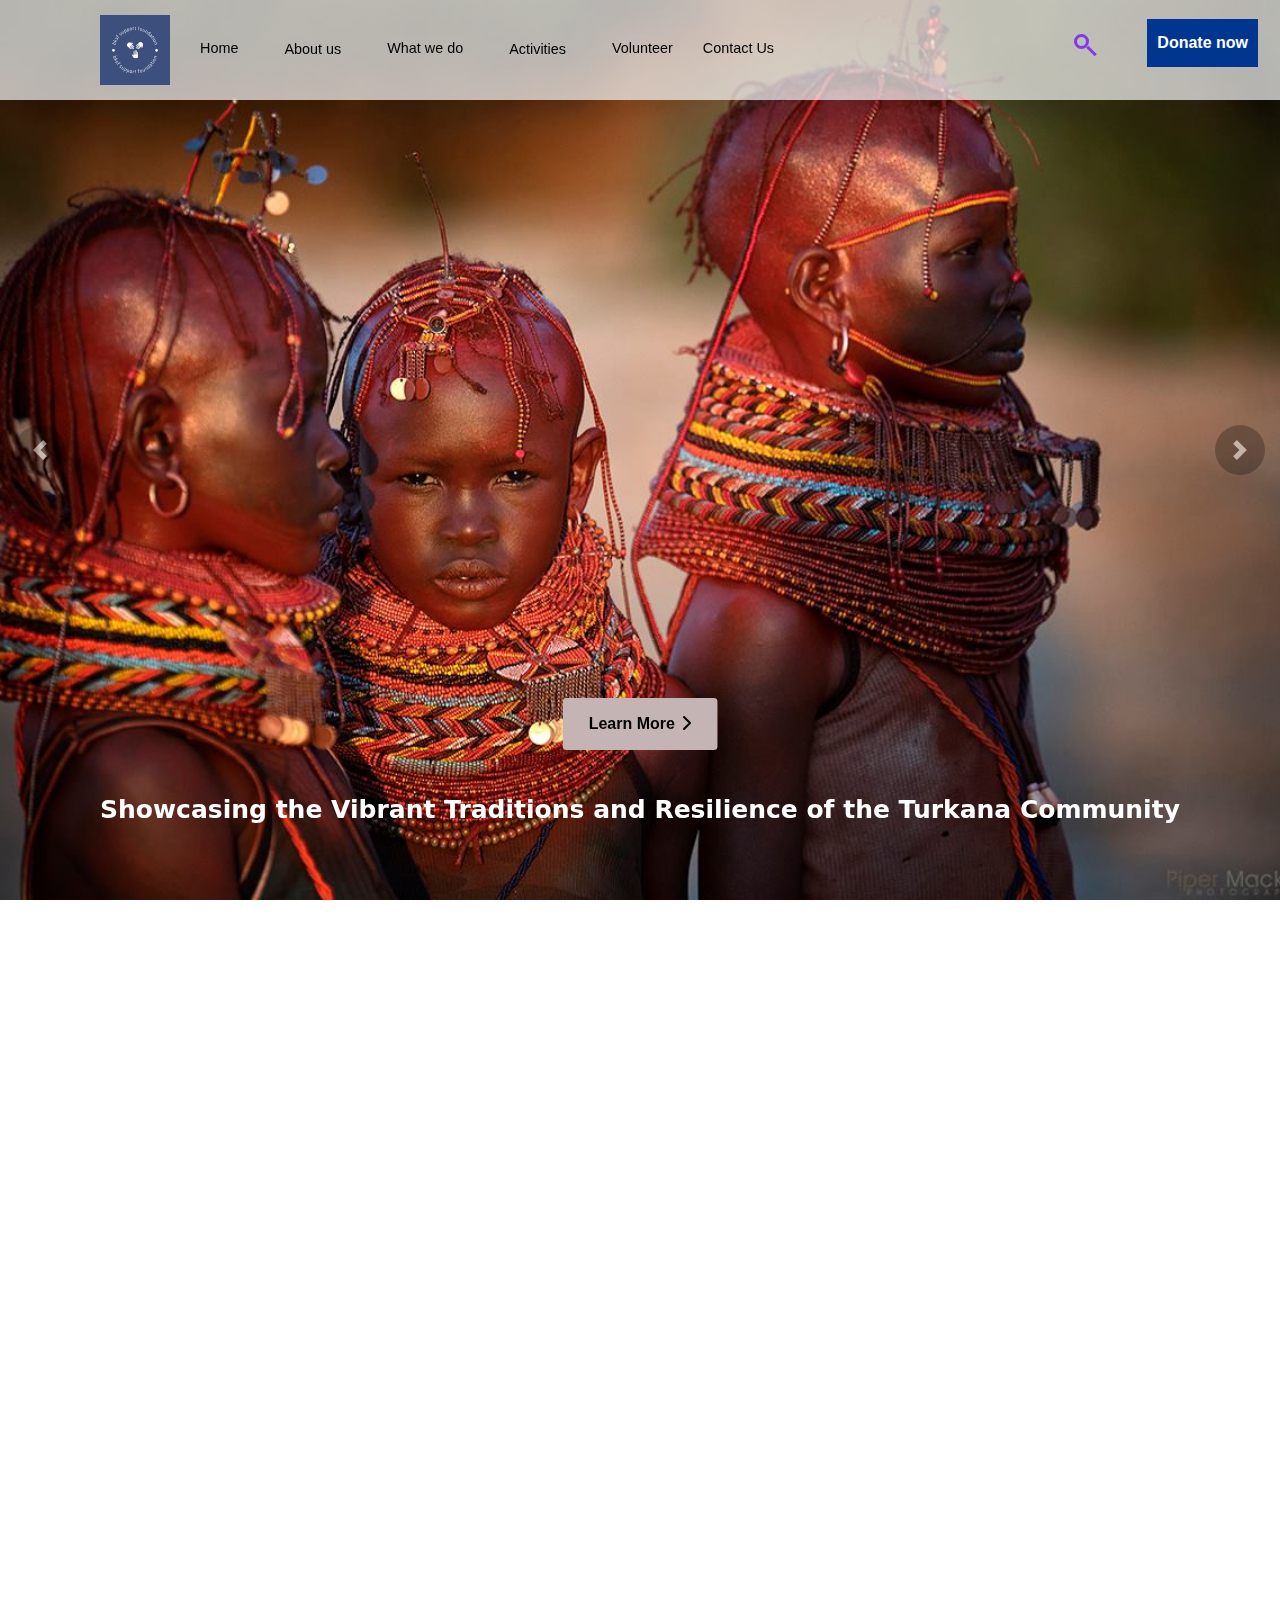
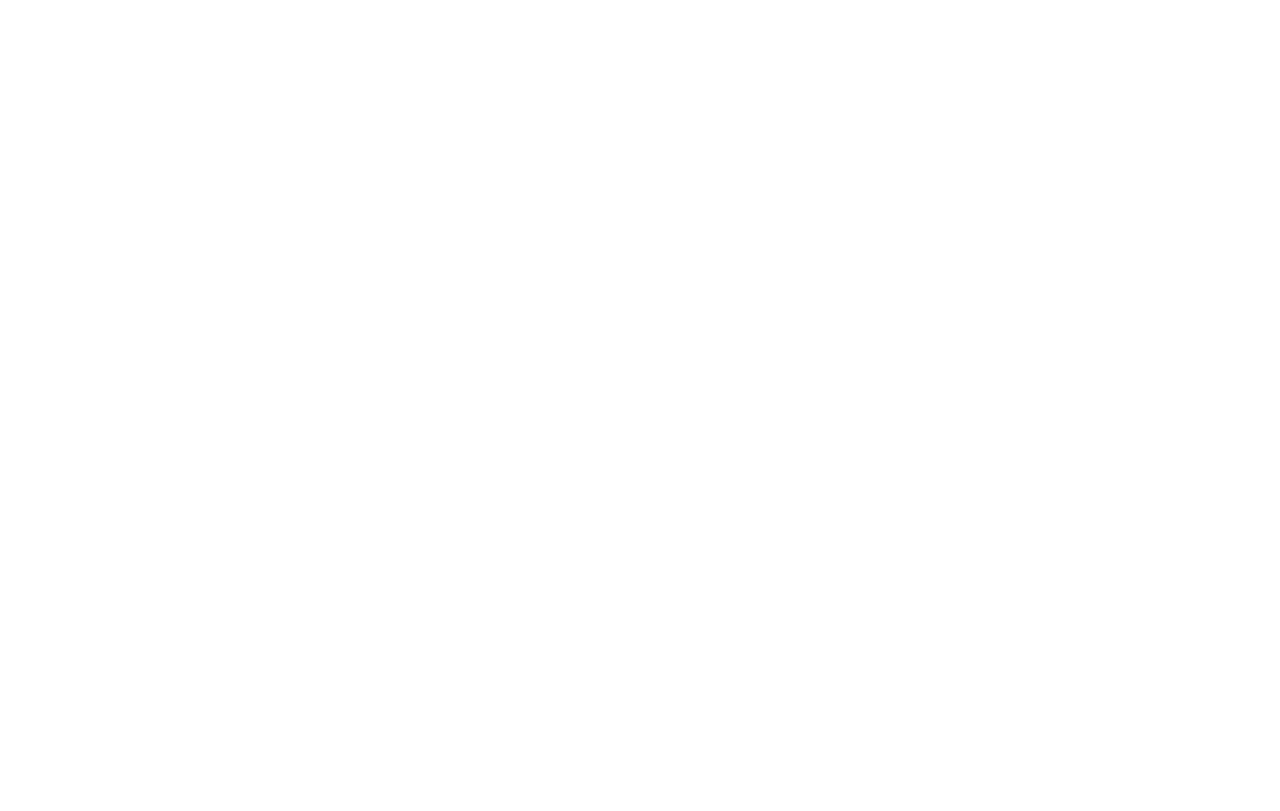
==== commit 691adb09: "nav-links" ====
--- a/index.html
+++ b/index.html
@@ -40,29 +40,37 @@
       
        <ul class="nav">
          <li class="nav-item custom-margin"><a href="index.html">Home</a></li>
-          <li class="nav-item dropdown">
-            <a class="nav-link custom-toggle" href="" id="dropdownMenuLink" role="button" data-toggle="dropdown" aria-haspopup="true" aria-expanded="false">
-            About Us 
-            </a>
-            <i class="fa-solid fa-plus toggle-icon"></i>
-
-           <div class="dropdown-menu" aria-labelledby="dropdownMenuLink">
-             <a class="dropdown-item" href="about.html">Who we are</a>
-             <a class="dropdown-item" href="#">Our Team</a>
-           </div>
-         </li> 
-         <li class="nav-item custom-margin"><a href="#">What we do</a></li>
-       
          <li class="nav-item dropdown">
-          <a class="nav-link custom-toggle " href="#" id="dropdownMenuLink" role="button" data-toggle="dropdown" aria-haspopup="true" aria-expanded="false">
-          Resources
-          </a>          
-          <i class="fa-solid fa-plus toggle-icon"></i>
-
-         <div class="dropdown-menu custom-dropdown-menu" aria-labelledby="dropdownMenuLink">
-           <a class="dropdown-item" href="#">Reports</a>
-         </div>
-          </li>
+           <a class="nav-link main-link" href="activity.html">
+              About us
+          </a>
+        
+          <a class="nav-link custom-toggle" href="#" id="dropdownMenuLink" role="button" data-toggle="dropdown" aria-haspopup="true" aria-expanded="false">
+              <i class="fa-solid fa-plus toggle-icon"></i>
+          </a>
+       
+          <div class="dropdown-menu custom-dropdown-menu" aria-labelledby="dropdownMenuLink">
+              <a class="dropdown-item" href="about.html">Who we are</a>
+              <a class="dropdown-item" href="#">Our Team</a>
+          </div>
+      </li>
+      
+         <li class="nav-item custom-margin"><a href="what-we-do.html">What we do</a></li>
+       
+         <li class="nav-item dropdown">
+          <a class="nav-link main-link" href="activity.html">
+              Activities
+          </a>
+          <a class="nav-link custom-toggle" href="#" id="dropdownMenuLink" role="button" data-toggle="dropdown" aria-haspopup="true" aria-expanded="false">
+              <i class="fa-solid fa-plus toggle-icon"></i>
+          </a>
+          <div class="dropdown-menu custom-dropdown-menu" aria-labelledby="dropdownMenuLink">
+              <a class="dropdown-item" href="#">Feeding Programme</a>
+              <a class="dropdown-item" href="#">Children's Programs</a>
+          </div>
+      </li>
+      <li class="nav-item custom-margin"><a href="volunteer.html">Volunteer </a></li>
+
         <li class="nav-item custom-margin"><a href="contact.html">Contact Us </a></li>
        </ul>
        
--- a/style.css
+++ b/style.css
@@ -7,8 +7,8 @@
   html, body {
     height: 100%; /* Ensure the body can grow with content */
     overflow-y: auto;
-    background-color: #ffffff;
-}
+    background-image: url("images/white-background.jpg");
+  }
   
   /* HEADINGS */
   
@@ -518,35 +518,55 @@
 
 /* About us section */
 .page-wrapper-about {
-  background-color: #ffffff;
+  background-image: url("images/white-background.jpg");
 }
  .about-us-section {
-    background-color: #ffffff;   
-    padding: 160px 20px;  
+    background-image: url("images/white-background.jpg");
+    padding: 160px 20px 60px 20px;  
     border-radius: 8px;  
     max-width: 900px;  
     margin: 0 auto;  
 }
-
+.title-wrapper {
+  display: flex;
+  flex-direction: column;
+  justify-content: center; /* Center horizontally */
+  align-items: center; /* Center vertically */
+  min-height: 100px; /* Adjust height as needed */
+}
+.title-line {
+  border: none;
+  height: 3px;
+  background-color: rgb(255, 0, 0); /* Line color */
+  width: 60%; /* Adjust width as needed */
+  margin: 10px auto; /* Center the line with some spacing */
+}
 .about-us-section h2 {
-   font-family: "EB Garamond", serif;
+  font-family: "EB Garamond", serif;
+  font-optical-sizing: auto;
+  font-weight: 800;
+  font-style: normal;
+  color: #000000;
+  font-size: 43px;
+}
+.about-us-section h3 {
+  font-family: "EB Garamond", serif;
    font-optical-sizing: auto;
-   font-weight: 500;
+   font-weight: 600;
    font-style: normal;
     color: #000000;  
-    font-size: 43px;  
-    margin-bottom: 20px; 
-}
-
+    font-size: 25px;  
+    margin-bottom: 10px;
+}
 .about-us-section p {
   font-family: "Noto Serif", serif;
   font-optical-sizing: auto;
   font-weight: 400;
   font-style: normal;
   font-variation-settings:"wdth" 400;
-    color: #000000; 
+    color: #796d6d; 
     font-size: 18px;  
-    line-height: 1.6;   
+    line-height: 1.6;  
     margin-bottom: 40px;  
 }
 .italic{
@@ -570,10 +590,11 @@
    border-radius: 4px; /* Slightly rounded corners */
 }
 .about-us-section ul {
-    list-style-type: disc; /* Bullet points */
+    list-style-type: decimal; /* Bullet points */
     margin-left: 20px; /* Indentation for the list */
-    color: #555; /* Same text color as paragraphs */
-}
+    color: #796d6d; 
+}
+
 
 .about-us-section ul li {
   font-family: "Noto Serif", serif;
@@ -581,50 +602,52 @@
   font-weight: 400;
   font-style: normal;
   font-variation-settings:"wdth" 400;
-  color: #000000; 
-  font-size: 18px;  /* Match font size of paragraph& */
+  color: #796d6d; 
+  font-size: 18px;  
+  margin-bottom: 10px;
 }
 .mission-content {
   display: flex;
   align-items: center;
   justify-content: space-between; /* Ensures space between text and image */
-  flex-wrap: wrap; /* Allows for responsive design */
-}
-
-.mission-text {
-  flex: 1;
-  padding-right: 40px; /* Space between text and image */
-}
-
-.mission-image {
-  flex: 1;
-  max-width: 50%; /* Adjust size if needed */
-}
+  flex-wrap: wrap; 
+  margin-bottom: 20px;
+}
+
+
+
 
 .mission-image img {
   width: 80%;
   height: auto;
   border-radius: 0px; /* Optional: adds rounded corners */
 }
-.goals-section h2 {
+.objectives-section h2 {
   margin-bottom: 20px;
 }
-.goals-section ul {
-  list-style-type: none; /* Removes default bullet points */
+.objectives-section ul {
+  list-style-type: decimal;
   padding: 0;
 }
 
-.goals-section li {
+.objectives-section ul li {
   display: flex;
   align-items: center;
-  gap: 20px; /* Space between image and text */
-  margin-bottom: 60px; /* Space between list items */
-  line-height: 1.6; /* Improve readability */
-}
-.goals-section li p{
+  gap: 20px;  
+  margin-bottom: 60px; 
+  line-height: 1.6;  
+}
+.objectives-section li p{
   margin-bottom: 0px;
 }
-.goals-section img {
+.objectives-section li p strong {
+  font-size: 1.25rem;
+  color: #007272;
+  font-weight: 600;
+  font-family: "Noto Serif", serif;
+  font-optical-sizing: auto;
+}
+.objectives-section img {
   width: 100%; /* Adjust size as needed */
   height: 200px;
   }
@@ -695,7 +718,7 @@
   padding:0% 0;
   width:100%;
   height:auto;
-  background-color:#ffffff;
+  background-image: url("images/white-background.jpg");
 }
 .target-numbers .left{
   padding:  6%;;
@@ -1138,7 +1161,7 @@
 
 /* about us section*/
 .about-us-section {
-  padding: 80px 10px;  
+  padding: 80px 30px;  
 }
 
 .about-us-section h2 {
@@ -1172,12 +1195,12 @@
   margin-bottom: 20px;
 }
 
-.goals-section li {
+.objectives-section li {
   flex-direction: column;   
   align-items: flex-start;  
 }
 
-.goals-section img {
+.objectives-section img {
   height: 100%;  
   width: 250px;  
 }
@@ -1194,6 +1217,9 @@
 .about .left p{
   font-size: 15px;
   margin: 25px 25px;
+}
+.main-link {
+  cursor: pointer; /* Indicate it's clickable */
 }
 
 /* target numbers section*/
